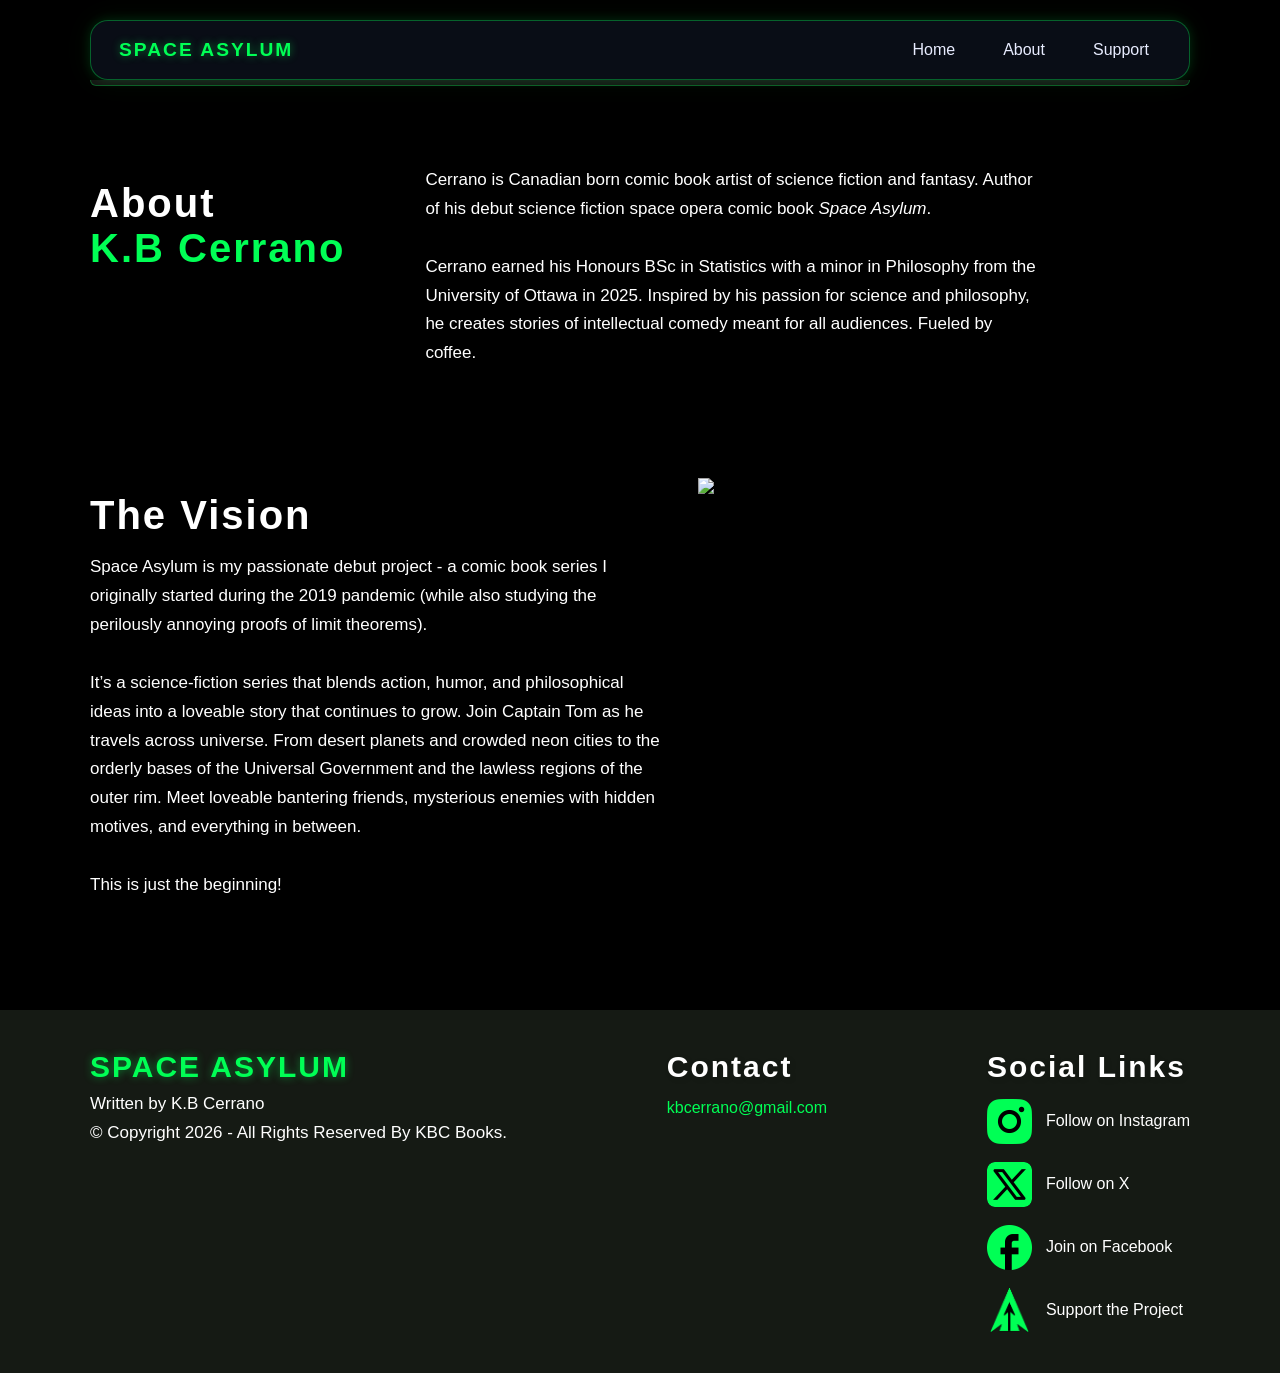
==== About.html @ b3d7a54c "fixed alignements in the the Suopport page, and added the black hole gif" ====
<!DOCTYPE html>
<html>


<head>
  <meta charset="UTF-8">
  <meta name="viewport" content="width=device-width, initial-scale=1.0">
  <title>Space Asylum | Cerrano</title>
  <link rel="stylesheet" href="stylesheet.css">
  <link rel="stylesheet" href="cards.css">
  <link rel="stylesheet" href="progress-bar.css">
  <link rel="stylesheet" href="button.css">
  <link rel="stylesheet" href="footer.css">
  <link rel="stylesheet" href="animations.css">
  <link rel="stylesheet" href="spin.css">

  <link href="https://fonts.googleapis.com/css2?family=Audiowide&display=swap" rel="stylesheet">

</head>


<header class="site-header">

</header>


<body style="background-color: black;">

  <nav class="navbar">
    <a href="index.html" style="text-decoration: none;">
      <div class="nav-logo">SPACE ASYLUM</div>
    </a>
    <ul class="nav-links">
      <li><a href="index.html">Home</a></li>
      <li><a href="About.html">About</a></li>
      <li><a href="Support.html">Support</a></li>
    </ul>
  </nav>

  <!-- Progress bar directly under navbar -->
  <div class="progress-track">
    <div class="progress-bar" id="progressBar"></div>
  </div>


  <!-- Left-aligned title cell -->
  <section class="cards-section" style="background-image: none; margin-bottom: 0px;">

    <div class="cards-container" style="  justify-content: left;">
      <h2 class="fade-up" class="fade-in" style="text-align: left; margin-right: 50px;">
        <span style="color: white;">About <br></span> <span class="text-green-highlight">K.B Cerrano</span>
      </h2>

      <p class="text-container" style="text-align: left; color: white">
        Cerrano is Canadian born comic book artist of science fiction and fantasy. Author of
        his debut science fiction space opera comic book <i>Space Asylum</i>.
        <br><br>Cerrano earned his Honours BSc in Statistics with a minor in Philosophy from the University of Ottawa in
        2025. Inspired by his passion for science and philosophy, he creates stories of intellectual comedy meant for
        all audiences. Fueled by coffee.
      </p>
    </div>
  </section>


  <section class="cards-section" style="background-image: none; margin-bottom: 0px;">

    <div class="cards-container" style="  justify-content: left;">
      
      <div class = "text-container">
      <h2 class="fade-up" class="fade-in" style="text-align: left; margin-right: 50px;">The Vision</h2>
        
        <p class="p-white" style="text-align: left;">
          Space Asylum is my passionate debut project - a comic book series I originally started during the 2019
          pandemic (while also studying the perilously annoying proofs of limit theorems).
          <br><br>
          It’s a science-fiction series that blends action, humor, and philosophical ideas into a loveable story that
          continues to grow. Join Captain Tom as he travels across universe. From desert planets and crowded neon cities
          to the orderly bases of the Universal Government and the lawless regions of the outer rim. Meet loveable
          bantering friends, mysterious enemies with hidden motives, and everything in between.
          <br><br>
          This is just the beginning!
        </p>
      </div>

      <div class="text-container" style="text-align: left;">
           <img class="image-container" src="images\framte-adjusted-blackhole-gif.gif">

      </div>
    </div>
  </section>



  <script>
    const disc = document.getElementById("scrollSpinImage");

    window.addEventListener("scroll", () => {
      const rotation = window.scrollY / 2; // adjust speed

      disc.style.transform = `rotate(${rotation}deg)`;
    });
  </script>

  <!--This is a javascript for the progress bar. It is important to have this at the bottom of the body tag so that HTML is loaded first and then the bar is applied at the end.-->

  <script>
    const progressBar = document.getElementById("progressBar");

    window.addEventListener("scroll", () => {
      const scrollTop = window.scrollY;
      const docHeight = document.documentElement.scrollHeight - window.innerHeight;
      const scrollPercent = (scrollTop / docHeight) * 100;

      progressBar.style.width = scrollPercent + "%";
    });
  </script>


</body>

<footer class="footer">

  <div class="footer-container">

    <!-- Left Column -->
    <div class="footer-left">
      <div class="nav-logo" style="text-align: left; font-size: 30px">SPACE ASYLUM</div>
      <p style="color:white; text-align: left;">
        Written by K.B Cerrano

        <br>
        © Copyright 2026 - All Rights Reserved By KBC Books.
      </p>
    </div>

    <!-- Middle Column -->
    <div class="footer-left">
      <h2 style="font-size: 30px; margin-top: 0px; text-align: left; ">Contact</h2>
      <div class="link-list">
        <a href="mailto:kbcerrano@gmail.com">kbcerrano@gmail.com</a>
      </div>
    </div>

    <!-- Right Column -->
    <div class="footer-right">
      <h2 style="font-size: 30px; margin-top: 0px; text-align: left; ">Social Links</h2>
      <div class="link-list">

        <div class="link-item">
          <a href="https://www.instagram.com/official_space_asylum/">
            <img src="images\icons\instagram-icon.png" alt="Instagram">
          </a>
          <span>Follow on Instagram</span>
        </div>

        <div class="link-item">
          <a href="https://x.com/Cerrano152963">
            <img src="images\icons\x-icon.png" alt="X">
          </a>
          <span>Follow on X</span>
        </div>

        <div class="link-item">
          <a href="https://www.facebook.com/profile.php?id=61585006997337">
            <img src="images\icons\facebook-icon.png" alt="Facebook">
          </a>
          <span>Join on Facebook</span>
        </div>

        <div class="link-item">
          <a href="support.html">
            <img src="images\icons\sa-logo-green.png" alt="Support">
          </a>
          <span>Support the Project</span>
        </div>

      </div>

      </p>
    </div>

  </div>

  </div>

  <!-- Return To Top Button -->
  <a href="#" class="back-to-top">
    <i class="fa-solid fa-arrow-up"></i>
  </a>

</footer>

</html>
---- stylesheet.css ----
@font-face {
  font-family: "spaceQuest";
  src: url("fonts\spaceQuest.otf") format("opentype");
  font-weight: normal;
  font-style: normal;
}

.text-green-highlight{
  color:#00ff55;
}

section{
    margin: 50px;
}

p{
    font-family: 'Trebuchet MS', 'Lucida Sans Unicode', 'Lucida Grande', 'Lucida Sans', Arial, sans-serif;
    font-size: 17px;
    color: #05070d;
    line-height: 1.7;
}

.p-white{
    font-family: 'Trebuchet MS', 'Lucida Sans Unicode', 'Lucida Grande', 'Lucida Sans', Arial, sans-serif;
    color: #ffffff;
}


/* Reset */
* {
  margin: 0;
  padding: 0;
  box-sizing: border-box;
}

/* Page background */
body {
    margin: 0;
  font-family: 'Trebuchet MS', 'Lucida Sans Unicode', 'Lucida Grande', 'Lucida Sans', Arial, sans-serif;

  color: white;
}

header{
  /*position: fixed;*/

}

/* Header area */
.site-header {
  padding: 10px 20px;
}



container{
    max-width: 1100;
    background-color: #05070d;
    height: 70vh;
}


/* Navbar container */
.navbar {

   position: sticky;
   top: 0;

  max-width: 1100px;          /* keeps it from stretching full width */
  margin: 0 auto;             /* centers it */
  padding: 18px 28px;
  background: rgba(10, 14, 24, 0.95);
  border: 1px solid rgba(0, 255, 85, 0.35);
  border-radius: 18px;

  display: flex;
  justify-content: space-between;
  align-items: center;

  box-shadow:
    0 0 12px rgba(0, 255, 85, 0.15),
    0 0 30px rgba(0, 255, 85, 0.06);
}

/* Logo */
.nav-logo {
  font-size: 1.2rem;
  font-weight: bold;
  letter-spacing: 2px;
  color: #00ff55;
  text-transform: uppercase;
  text-shadow: 0 0 8px rgba(0, 255, 85, 0.45);
}



/* Links container */
.nav-links {
  list-style: none;
  display: flex;
  gap: 24px;
}

/* Links */
.nav-links a {
  text-decoration: none;
  color: #e8ecff;
  font-size: 1rem;
  transition: 0.25s ease;
  padding: 8px 12px;
  border-radius: 10px;
}

/* Hover effect */
.nav-links a:hover {
  color: #00ff55;
  background: rgba(0, 255, 85, 0.08);
  box-shadow: 0 0 10px rgba(0, 255, 85, 0.2);
}




.container{
    max-width: 1100px;
}


/* Create two equal columns that sits next to each other */
.column {
  flex: 50%;
  padding: 0 4px;
  margin-left: 50px;
  margin-right: 50px;
}

.column h2{
    padding-top: 0px;
    
}

.column img {
  margin-top: 0px;
  width: 100%;
  height: 200px;
  vertical-align: middle;
  box-shadow: 6px 6px 10px rgba(202, 202, 202, 0.5);
}



html{
    height: 100%;   /*We add this to fix a common alignment issue*/
    border-style: none;
    border: 0px;
    margin: 0px;
    padding: 0px;
    background-color: rgb(255, 255, 255);
}
h1{
  font-family: "Audiowide", sans-serif;
    /*font-family: oswald, sans-serif;*/
    font-size: 55px;
    

    color: rgb(255, 255, 255);
    text-align: center;
    text-shadow:rgba(0, 0, 0, 0.105) 2px 2px 6px;
    letter-spacing: 2px;
    margin-top: 15px;
    margin-bottom: 15px;
}

h2{
    font-family: oswald, sans-serif;
    font-size: 40px;

    color: rgb(255, 255, 255);
    text-align: center;
    text-shadow:rgba(0, 0, 0, 0.105) 2px 2px 6px;
    letter-spacing: 2px;
    margin-top: 15px;
    margin-bottom: 15px;

}

h3{
    font-family: open-sans, sans-serif;
    font-size: 15px;
    font-weight: bold;
    font-style: italic;
    text-align: center;
    color:rgb(31, 31, 31);
    letter-spacing: 0.8px;
}

h4{
    font-style: open-sans, sans-serif;
    font-size: 15px;
    font-weight: lighter;
    text-align: center;
    font-style:italic;
    color: rgb(70, 70, 70);
    letter-spacing: 0.5px;
}



h5{
    font-size: 15px;
    color:rgb(255, 255, 255);
}


container{
  max-width: 1100px;          /* keeps it from stretching full width */
  margin: 0 auto;             /* centers it */
}





body{
    background-color: rgb(255, 255, 255);
    
    background-repeat: no-repeat;
    background-position: center;
    background-size: cover;


}



/*This is used to add a spaced bar between sections*/
.titleBarSpacer{
    height: 70px;
    width: auto;
    background-color: rgb(255, 255, 255);
}

.titleBarGrey{
    height: 100px;
    width: auto;
    background-color: rgb(238, 238, 238);
    text-align: center;
    padding-top: 20px;
    padding-bottom: 0px;

}

/*This contains the name of the section and has a different background*/
.titleBar{
    height: 150px;
    width: auto;
    text-align: center;
    padding-top: 5px;
    padding-bottom: 5px;
    background-position-y: -600px;
    background-position-x: -5800px;
    

}

.chapterSelectBox{
    text-align: center;
    vertical-align: top;
    height: 400px;
    width: 50%;
    border: 6px solid rgb(215, 215, 215) ;
    box-sizing: border-box;
    padding: 10px;
    float: left;

    
    
}

/*Container that will hold the picture for the chapter inside. This is to make it easier to move the picture to center.*/
.chapterSelectImage{
    width: 382px;
    height: 150px;
    margin-top: 10px;
    margin-bottom: 10px;
    border-radius: 10px;
    box-shadow: 0 0 5px rgb(76, 76, 76);

    margin-left: 30px;
    margin-right: 30px;
    margin-top: 20px;
    margin-bottom: 20px;
    padding: 5px;
}

.chapterSelectPicture{
    width: 100%;
    height: 100%;
    border-radius: 10px;
    box-shadow: 0 0 5px rgb(76, 76, 76);

}


.chapterSection{
    
    background-color: white;
    padding-top: 50px;
    padding-bottom: 50px;
    height: auto;


}

.gridContainer{
    display: grid;
    grid-template-columns: repeat(auto, auto, auto, auto);
    gap: 20px;
    justify-content: center;
    height: auto;
}








.hero{
  height: 80vh;
  max-width: 1100px;     /* stops stretching */
  margin: 0 auto;        /* centers section horizontally */

  display: flex;
  justify-content: center;  /* horizontal centering */
  align-items: center;      /* vertical centering */

  min-height: 400px;     /* gives the section height so vertical centering works */
  
  background-image: url("images/aesthetic-physics.png");
  background-size: cover;
  background-position: top;
  background-repeat: no-repeat;
  margin-bottom: 40px;
}

.blackhole{
  background-image: url("images\blackole-background.png");
  justify-content: center;  /* horizontal centering */
  align-items: center;      /* vertical centering */

}




/*The CSS below makes a two column section when using Section element*/
.two-column-section {

}

.section-container {
  max-width: 1100px;
  margin: 0 auto;

  display: flex;
  align-items: center;
  justify-content: space-between;
  gap: 40px;
}

.image-container{
  width: auto;
  height: auto;
  max-width: 50vh;
  object-fit: contain;
  justify-content: center;
  align-items: center;
}

.blackhole-container{
  background-image: url("imageszz/blackole-background.png");
  background-size: cover;
  background-position: center;
  background-repeat: no-repeat;
}



.text-container{
    max-width: 65ch;
}


.text-column {
  flex: 1;
}

.image-column {
  flex: 1;
}

.image-column img {
  width: 100%;
  border-radius: 12px;
}

.cta-button {
  margin-top: 20px;
  padding: 12px 24px;
  background: #00ff55;
  border: none;
  border-radius: 8px;
  cursor: pointer;
}






.progress-container {
  width: 100%;
  height: 8px;
  background: #a96969;
}

.progress-bar {
  height: 8px;
  background: #04AA6D;
  width: 0%;
}

.content {
  padding: 100px 0;
  margin: 50px auto 0 auto;
  width: 80%;
}
---- cards.css ----
/* SECTION */

.cards-section {
  padding: 30px 20px;
  background-image: url("images/starscape.png");
  background-size: cover;
}

/* CARD ROW - THIS IS WHAT ALLOWS HORIZ TO VERT WRAPPING*/

.cards-container {
  max-width: 1100px;
  margin: auto;

  display: flex;
  flex-wrap: wrap;
  /* allows wrapping */
  gap: 30px;
  justify-content: center;
}

/* CARD */

.card {
  background: #09160e;
  border-radius: 14px;
  overflow: hidden;
  width: 300px;




  transition: 0.25s;
}

/* Hover glow */

.card:hover {
  transform: translateY(-6px);

  box-shadow:
    0 0 12px rgba(0, 255, 85, 0.2),
    0 0 25px rgba(0, 255, 85, 0.08);
}

/* IMAGE */

.card-image {
  width: 100%;
  height: 170px;
  object-fit: cover;
}

/* CONTENT */

.card-content {
  padding: 18px;
}

/* TEXT */

.card-title {
  font-size: 1.2rem;
  margin-bottom: 6px;
  color: #00ff55;
  text-align: left;
}


/* BUTTON */

.read-button {
  background: transparent;
  color: #00ff55;
  border: 1px solid #00ff55;

  padding: 8px 14px;
  border-radius: 8px;
  cursor: pointer;

  transition: 0.2s;
}

.read-button:hover {
  background: #009f38;
  color: #020409;

  box-shadow: 0 0 10px rgba(0, 255, 85, 0.5);
}




.badge-container {
  width: 300px;
  height: 200px;
}

.badge-container img {
  width: 100%;
  height: 100%;
  object-fit: contain;
}




blockquote {
  padding: 15px;
  padding-left: 30px;
  padding-right: 30px;
  background-color: rgba(22, 20, 23, 0.475);
  border-left: #00FF55;
  border-left-color: #00FF55;
  border-left-width: 3px;

}

.quoteName {
  text-align: right;
  font-weight: bold;
  color: #00FF55;
  margin-top: 8px;
}
---- progress-bar.css ----
/* Progress bar track */
.progress-track {
  position: sticky;   /* or fixed */
  top: 70px;          /* match your navbar height */

  max-width: 1100px;
  margin: 0 auto;
  height: 6px;
  background: rgba(255, 255, 255, 0.08);
  border-radius: 0 0 12px 12px;
  overflow: hidden;
  border-left: 1px solid rgba(0, 255, 85, 0.3);
  border-right: 1px solid rgba(0, 255, 85, 0.3);
  border-bottom: 1px solid rgba(0, 255, 85, 0.3);
  position: sticky;
  z-index: 1000;
}

/* Actual progress */
.progress-bar {
  width: 0%;
  height: 100%;
  background: linear-gradient(90deg, #00ff55, #7dffb2);
  box-shadow: 0 0 10px rgba(0, 255, 85, 0.45);
  transition: width 0.08s linear;
  position: sticky;
  top: 0;
  z-index: 1000;
}

/* Page content */
.page-content {
  max-width: 1100px;
  margin: 40px auto;
  padding: 0 20px 80px;
}

.content-block {
  min-height: 80vh;
  padding: 40px 0;
  border-bottom: 1px solid rgba(255, 255, 255, 0.08);
}

.content-block h1,
.content-block h2 {
  margin-bottom: 16px;
  color: #00ff55;
}

.content-block p {
  max-width: 700px;
  line-height: 1.6;
  color: #d9def0;
}
---- button.css ----
button{
    margin: 8px;
    
}


.sa-button {
  background: #00FF55;
  color: black;
  border: 2px solid #00FF55;  padding: 12px 28px;
  font-size: 16px;
  font-weight: bold;
  border-radius: 30px;
  padding: 12px 18px;
  cursor: pointer;

  transition: all 0.3s ease;

  /* neon glow */
  /*box-shadow: 0 0 5px #00FF55,
              0 0 10px #00FF55,
              0 0 10px #00FF55;*/
}

/* Hover effect */
.sa-button:hover {


  /*box-shadow: 0 0 5px #00FF55,
              0 0 5px #00FF55,
              0 0 5px #00FF55;
    */

  transform: translateY(-2px);
}


/* Space Asylum Button VARIANT (Hollow) */
.sa-button-hollow {
  border: 3px solid #00ff55;
  background: transparent;
  font-size: 16px;
  font-weight: bold;
  color: #00ff55;
  padding: 12px 18px;
  border-radius: 30px;
  border-color: #00FF55;
  

  transition: all 0.3s ease;
}
---- footer.css ----
html{
    scroll-behavior: smooth;
}

.footer {
  margin-top: 80px;
  padding: 40px 20px;
  background: #151a14;
  color: white;
  position: relative;
}

/* Container width */
.footer-container {
  max-width: 1100px;
  margin: 0 auto;

  display: flex;
  justify-content: space-between;
  align-items: flex-start;
}

/* Left column */
.footer-left h3 {
  margin-bottom: 10px;
}

.footer-left p {
  margin: 6px 0;
}

.footer-left a {
  color: #00ff55;
  text-decoration: none;
}

/* Social icons */
.social-icons {
  display: flex;
  gap: 18px;
  font-size: 22px;
}

.social-icons a {
  color: white;
  transition: 0.2s;
}

.social-icons a:hover {
  color: #00ff55;
}



/* Back to top button */
.back-to-top {
  position: absolute;
  right: 30px;
  bottom: 30px;

  width: 45px;
  height: 45px;

  background-image: url("images/back-to-top.png");
  background-size: cover;
  background-position: center;
  object-fit: contain;
  background-repeat: no-repeat;

  display: block;

  transition: 0.2s;
}

.back-to-top:hover {
  transform: translateY(-4px);
}





/*SOCIAL MEDIA menu */
.link-list {
  display: flex;
  flex-direction: column;
  gap: 18px;
}

.link-item {
  display: flex;
  align-items: center;
  gap: 14px;
}

.link-item a {
  width: 45px;
  height: 45px;

  display: flex;
  justify-content: center;
  align-items: center;

  border-radius: 8px;
  overflow: hidden;

  transition: 0.2s;
}

/* image scaling */
.link-item img {
  max-width: 45px;
  max-height: 45px;
  object-fit: contain;
}

/* hover effect */
.link-item a:hover {
  transform: translateY(-3px);
}

.link-item span {
  font-size: 16px;
}
---- animations.css ----
@keyframes fadeUp {
  from {
    opacity: 0;
    transform: translateY(20px);
  }

  to {
    opacity: 1;
    transform: translateY(0);
  }
}

.fade-up {
  animation: fadeUp 1.2s ease forwards;
}
---- spin.css ----
.spin-on-scroll {
  width: 600px;   /* increase this number */
  display: block;
  margin: 300px auto;
  transform-origin: center;
}


.spin-slow {
  animation: spin 30s linear infinite;
  top:50%;
  left:50%;
  translate: 2px 4px;

}

@keyframes spin {
  from {
    transform: rotate(0deg);
  }
  to {
    transform: rotate(360deg);
  }
}
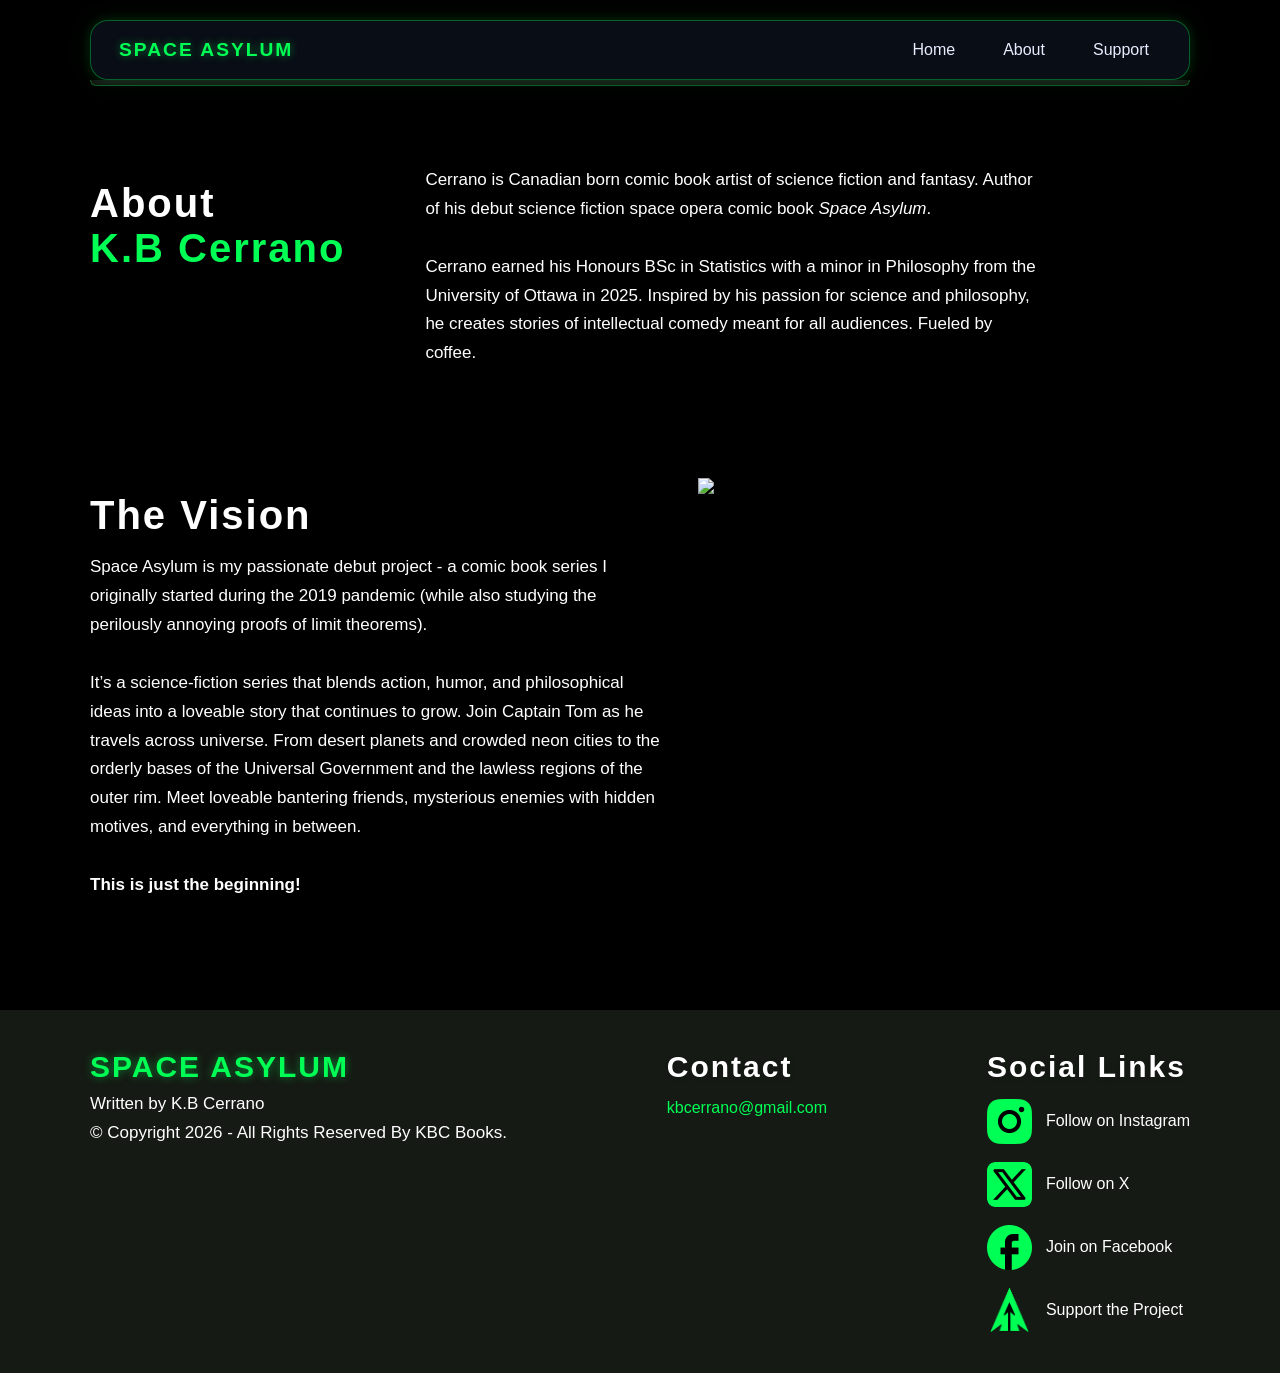
==== commit 54a71b18: "added formatting to footer" ====
--- a/About.html
+++ b/About.html
@@ -78,7 +78,7 @@
           to the orderly bases of the Universal Government and the lawless regions of the outer rim. Meet loveable
           bantering friends, mysterious enemies with hidden motives, and everything in between.
           <br><br>
-          This is just the beginning!
+          <strong>This is just the beginning!</strong>
         </p>
       </div>
 
--- a/stylesheet.css
+++ b/stylesheet.css
@@ -169,6 +169,7 @@
     letter-spacing: 2px;
     margin-top: 15px;
     margin-bottom: 15px;
+    padding: 15px;
 }
 
 h2{
@@ -186,7 +187,7 @@
 
 h3{
     font-family: open-sans, sans-serif;
-    font-size: 15px;
+    font-size: 30px;
     font-weight: bold;
     font-style: italic;
     text-align: center;
@@ -373,7 +374,7 @@
 .image-container{
   width: auto;
   height: auto;
-  max-width: 50vh;
+  max-width: 50ch;
   object-fit: contain;
   justify-content: center;
   align-items: center;
@@ -438,6 +439,8 @@
   width: 80%;
 }
 
-
-
-
+.warp-down{
+  display: flex;
+  flex-wrap: wrap;   /* This makes items drop down */
+  gap: 20px;  
+}
--- a/footer.css
+++ b/footer.css
@@ -32,6 +32,7 @@
 .footer-left a {
   color: #00ff55;
   text-decoration: none;
+  max-width: 410px;
 }
 
 /* Social icons */
@@ -121,4 +122,11 @@
 
 .link-item span {
   font-size: 16px;
+}
+
+
+social-section-image{
+  max-width: 45px;
+  max-height: 45px;
+  object-fit: contain;
 }
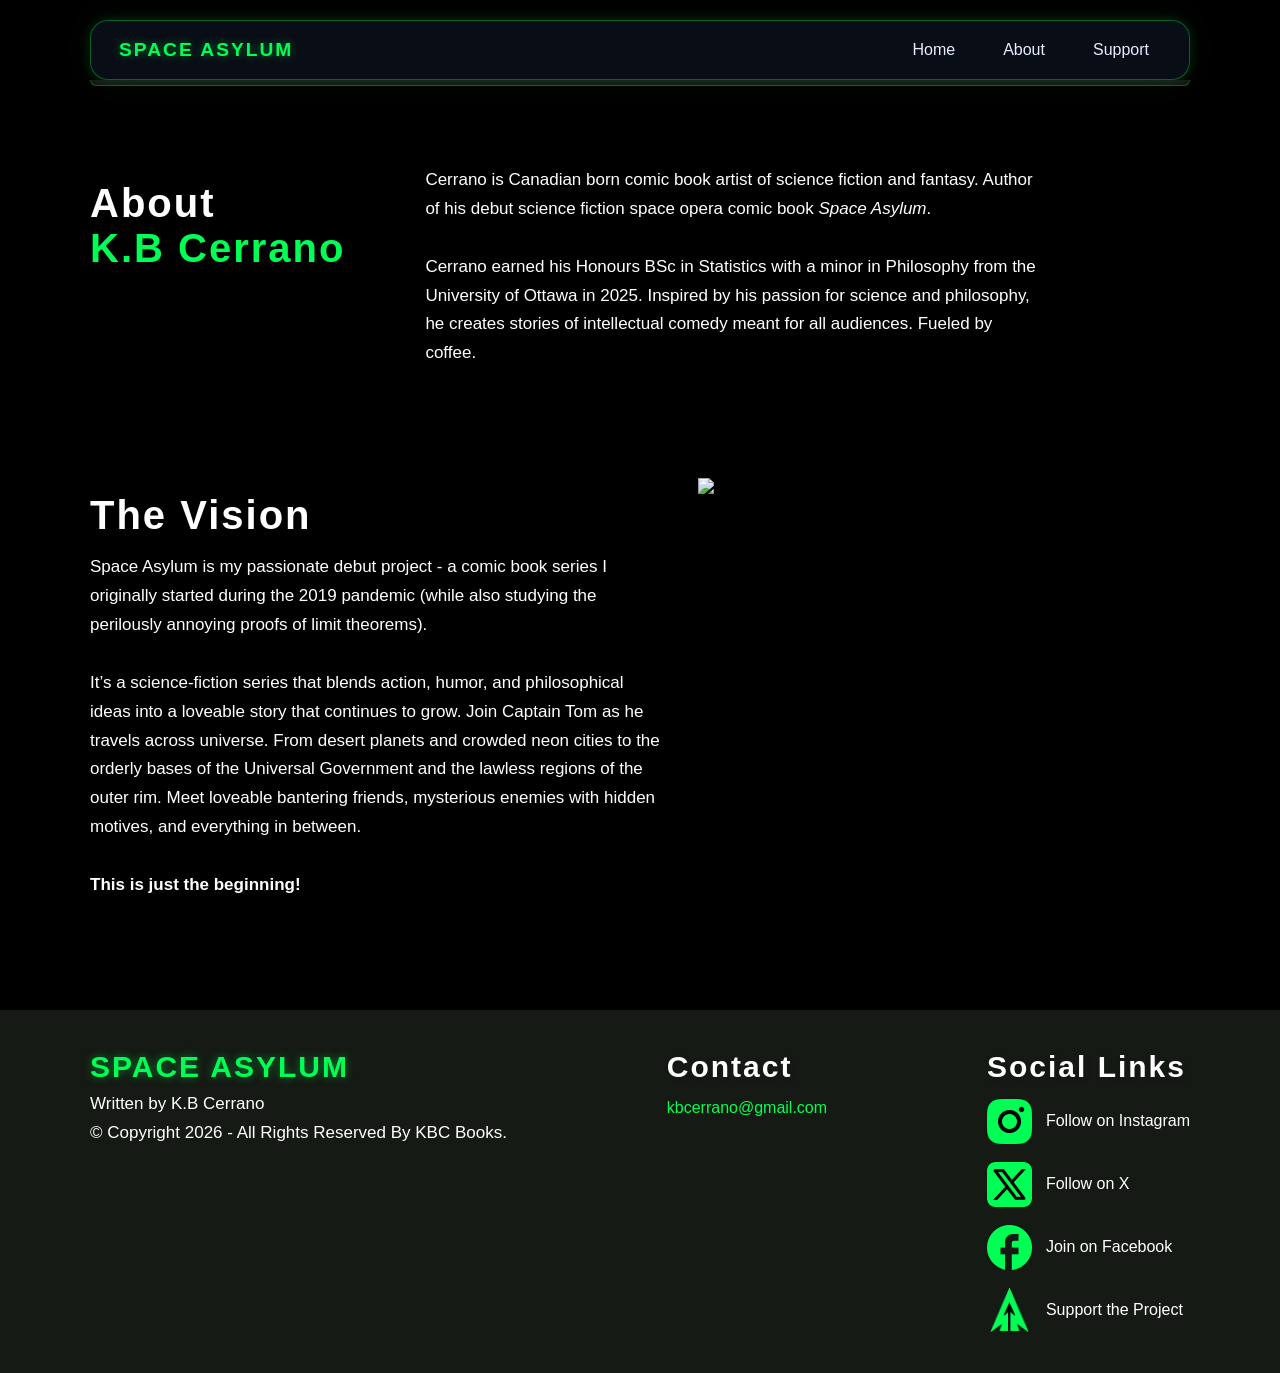
==== commit 46f07b75: "fixed alignement of footer and alignment of items in the social media links seection on home page" ====
--- a/About.html
+++ b/About.html
@@ -65,10 +65,10 @@
   <section class="cards-section" style="background-image: none; margin-bottom: 0px;">
 
     <div class="cards-container" style="  justify-content: left;">
-      
-      <div class = "text-container">
-      <h2 class="fade-up" class="fade-in" style="text-align: left; margin-right: 50px;">The Vision</h2>
-        
+
+      <div class="text-container">
+        <h2 class="fade-up" class="fade-in" style="text-align: left; margin-right: 50px;">The Vision</h2>
+
         <p class="p-white" style="text-align: left;">
           Space Asylum is my passionate debut project - a comic book series I originally started during the 2019
           pandemic (while also studying the perilously annoying proofs of limit theorems).
@@ -83,7 +83,7 @@
       </div>
 
       <div class="text-container" style="text-align: left;">
-           <img class="image-container" src="images\framte-adjusted-blackhole-gif.gif">
+        <img class="image-container" src="images\framte-adjusted-blackhole-gif.gif">
 
       </div>
     </div>
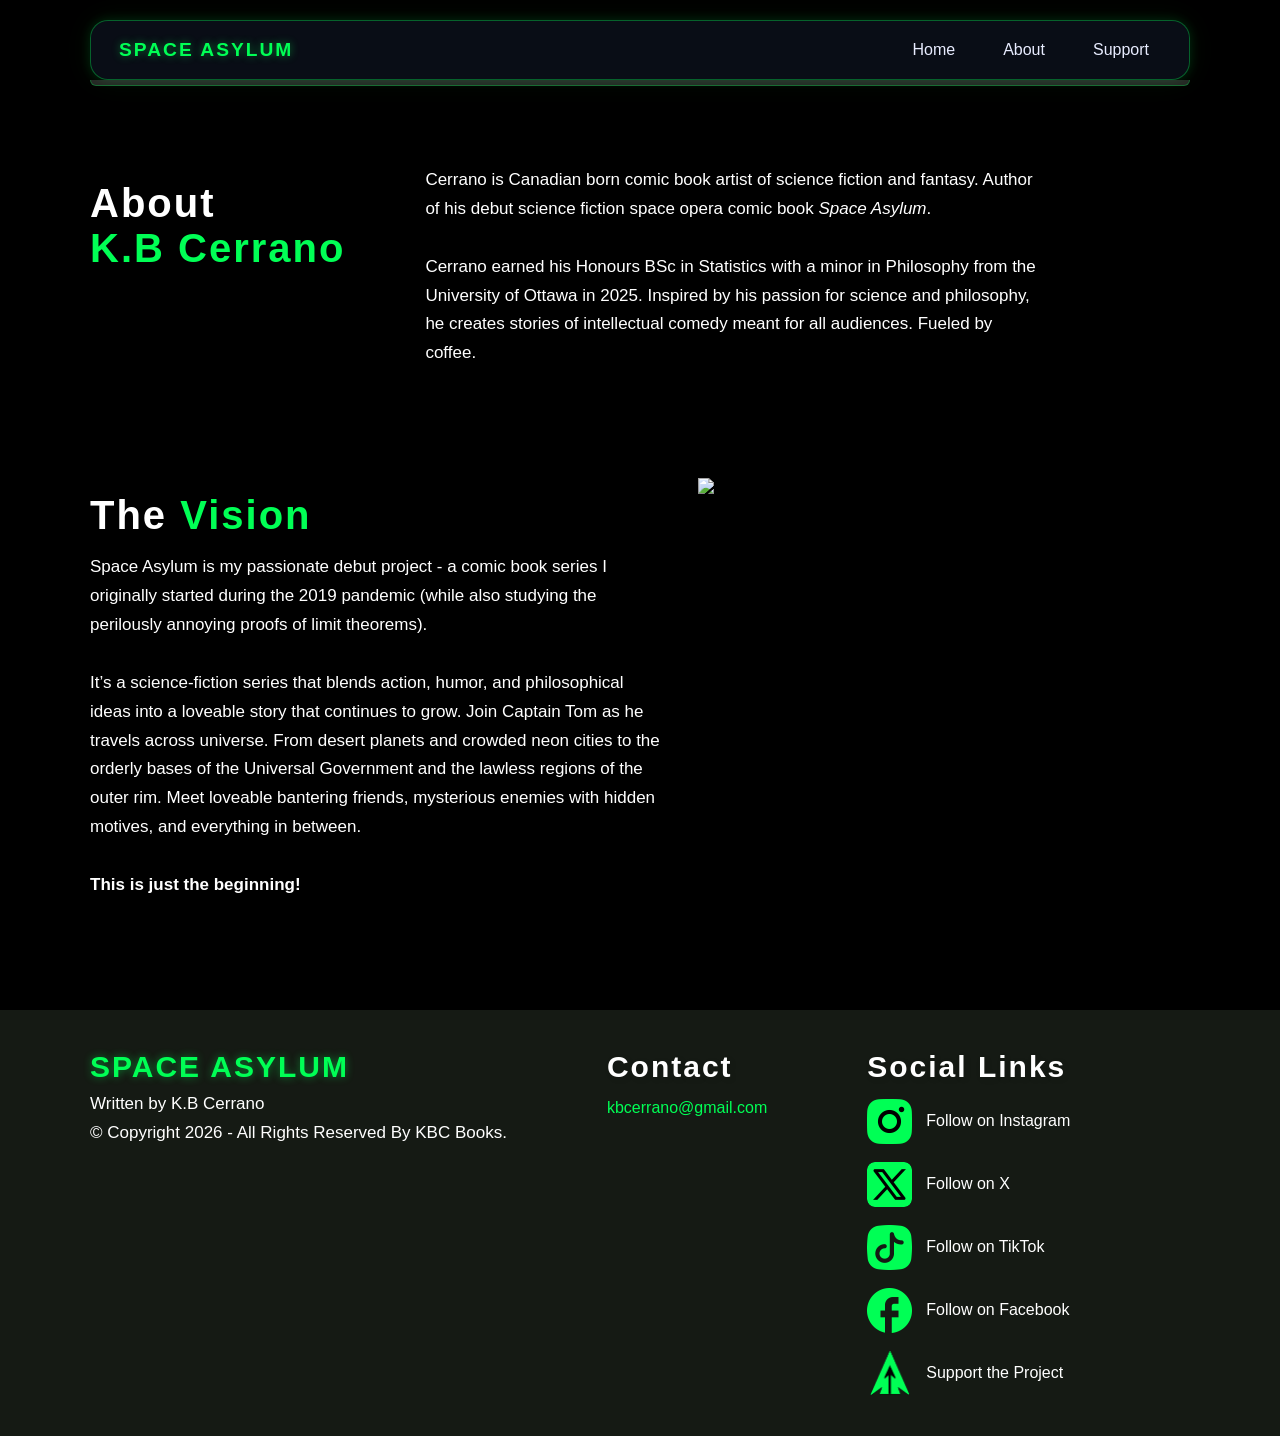
==== commit 2c96d034: "fixed alignment of top section on" ====
--- a/About.html
+++ b/About.html
@@ -67,7 +67,8 @@
     <div class="cards-container" style="  justify-content: left;">
 
       <div class="text-container">
-        <h2 class="fade-up" class="fade-in" style="text-align: left; margin-right: 50px;">The Vision</h2>
+        <h2 class="fade-up" class="fade-in" style="text-align: left; margin-right: 50px;">The <span
+                        style="color: #00FF55">Vision</span></h2>
 
         <p class="p-white" style="text-align: left;">
           Space Asylum is my passionate debut project - a comic book series I originally started during the 2019
@@ -118,75 +119,82 @@
 
 </body>
 
-<footer class="footer">
-
-  <div class="footer-container">
-
-    <!-- Left Column -->
-    <div class="footer-left">
-      <div class="nav-logo" style="text-align: left; font-size: 30px">SPACE ASYLUM</div>
-      <p style="color:white; text-align: left;">
-        Written by K.B Cerrano
-
-        <br>
-        © Copyright 2026 - All Rights Reserved By KBC Books.
-      </p>
-    </div>
-
-    <!-- Middle Column -->
-    <div class="footer-left">
-      <h2 style="font-size: 30px; margin-top: 0px; text-align: left; ">Contact</h2>
-      <div class="link-list">
-        <a href="mailto:kbcerrano@gmail.com">kbcerrano@gmail.com</a>
-      </div>
-    </div>
-
-    <!-- Right Column -->
-    <div class="footer-right">
-      <h2 style="font-size: 30px; margin-top: 0px; text-align: left; ">Social Links</h2>
-      <div class="link-list">
-
-        <div class="link-item">
-          <a href="https://www.instagram.com/official_space_asylum/">
-            <img src="images\icons\instagram-icon.png" alt="Instagram">
-          </a>
-          <span>Follow on Instagram</span>
+<footer class="footer" class="wrap-down">
+
+    <div class="cards-container" style="gap: 100px; justify-content: left;">
+
+        <!-- Left Column -->
+        <div class="footer-left" style="justify-content: left;">
+            <div class="nav-logo" style="text-align: left; font-size: 30px">SPACE ASYLUM</div>
+            <p style="color:white; text-align: left;" style="align-items: left;">
+                Written by K.B Cerrano
+
+                <br>
+                © Copyright 2026 - All Rights Reserved By KBC Books.
+            </p>
         </div>
 
-        <div class="link-item">
-          <a href="https://x.com/Cerrano152963">
-            <img src="images\icons\x-icon.png" alt="X">
-          </a>
-          <span>Follow on X</span>
+        <!-- Middle Column -->
+        <div class="footer-left">
+            <h2 style="font-size: 30px; margin-top: 0px; text-align: left;  ">Contact</h2>
+            <div class="link-list">
+                <a href="mailto:kbcerrano@gmail.com">kbcerrano@gmail.com</a>
+            </div>
         </div>
 
-        <div class="link-item">
-          <a href="https://www.facebook.com/profile.php?id=61585006997337">
-            <img src="images\icons\facebook-icon.png" alt="Facebook">
-          </a>
-          <span>Join on Facebook</span>
+        <!-- Right Column -->
+        <div class="footer-right">
+            <h2 style="font-size: 30px; margin-top: 0px; text-align: left; ">Social Links</h2>
+            <div class="link-list">
+
+                <div class="link-item">
+                    <a href="https://www.instagram.com/official_space_asylum/">
+                        <img src="images\icons\instagram-icon.png" alt="Instagram">
+                    </a>
+                    <span>Follow on Instagram</span>
+                </div>
+
+                <div class="link-item">
+                    <a href="https://x.com/Cerrano152963">
+                        <img src="images\icons\x-icon.png" alt="X">
+                    </a>
+                    <span>Follow on X</span>
+                </div>
+
+                <div class="link-item">
+                    <a href="https://www.tiktok.com/@k.b.cerrano">
+                        <img src="images\icons\tiktok-icon.png" alt="X">
+                    </a>
+                    <span>Follow on TikTok</span>
+                </div>
+
+                <div class="link-item">
+                    <a href="https://www.facebook.com/profile.php?id=61585006997337">
+                        <img src="images\icons\facebook-icon.png" alt="Facebook">
+                    </a>
+                    <span>Follow on Facebook</span>
+                </div>
+
+                <div class="link-item">
+                    <a href="support.html">
+                        <img src="images\icons\sa-logo-green.png" alt="Support">
+                    </a>
+                    <span>Support the Project</span>
+                </div>
+
+            </div>
+
+            </p>
         </div>
 
-        <div class="link-item">
-          <a href="support.html">
-            <img src="images\icons\sa-logo-green.png" alt="Support">
-          </a>
-          <span>Support the Project</span>
-        </div>
-
-      </div>
-
-      </p>
-    </div>
-
-  </div>
-
-  </div>
-
-  <!-- Return To Top Button -->
-  <a href="#" class="back-to-top">
-    <i class="fa-solid fa-arrow-up"></i>
-  </a>
+    </div>
+
+    </div>
+
+    <!-- Return To Top Button -->
+    <a href="#" class="back-to-top">
+        <i class="fa-solid fa-arrow-up"></i>
+    </a>
 
 </footer>
 
--- a/stylesheet.css
+++ b/stylesheet.css
@@ -155,7 +155,7 @@
     border: 0px;
     margin: 0px;
     padding: 0px;
-    background-color: rgb(255, 255, 255);
+    background-color: rgb(0, 0, 0);
 }
 h1{
   font-family: "Audiowide", sans-serif;
@@ -223,7 +223,7 @@
 
 
 body{
-    background-color: rgb(255, 255, 255);
+    background-color: rgb(0, 0, 0);
     
     background-repeat: no-repeat;
     background-position: center;
--- a/cards.css
+++ b/cards.css
@@ -109,7 +109,7 @@
   padding: 15px;
   padding-left: 30px;
   padding-right: 30px;
-  background-color: rgba(22, 20, 23, 0.475);
+  background-color: rgba(4, 30, 10, 0.475);
   border-left: #00FF55;
   border-left-color: #00FF55;
   border-left-width: 3px;
--- a/progress-bar.css
+++ b/progress-bar.css
@@ -6,7 +6,7 @@
   max-width: 1100px;
   margin: 0 auto;
   height: 6px;
-  background: rgba(255, 255, 255, 0.08);
+  background: rgba(255, 255, 255, 0.146);
   border-radius: 0 0 12px 12px;
   overflow: hidden;
   border-left: 1px solid rgba(0, 255, 85, 0.3);
--- a/footer.css
+++ b/footer.css
@@ -129,4 +129,5 @@
   max-width: 45px;
   max-height: 45px;
   object-fit: contain;
-}+}
+
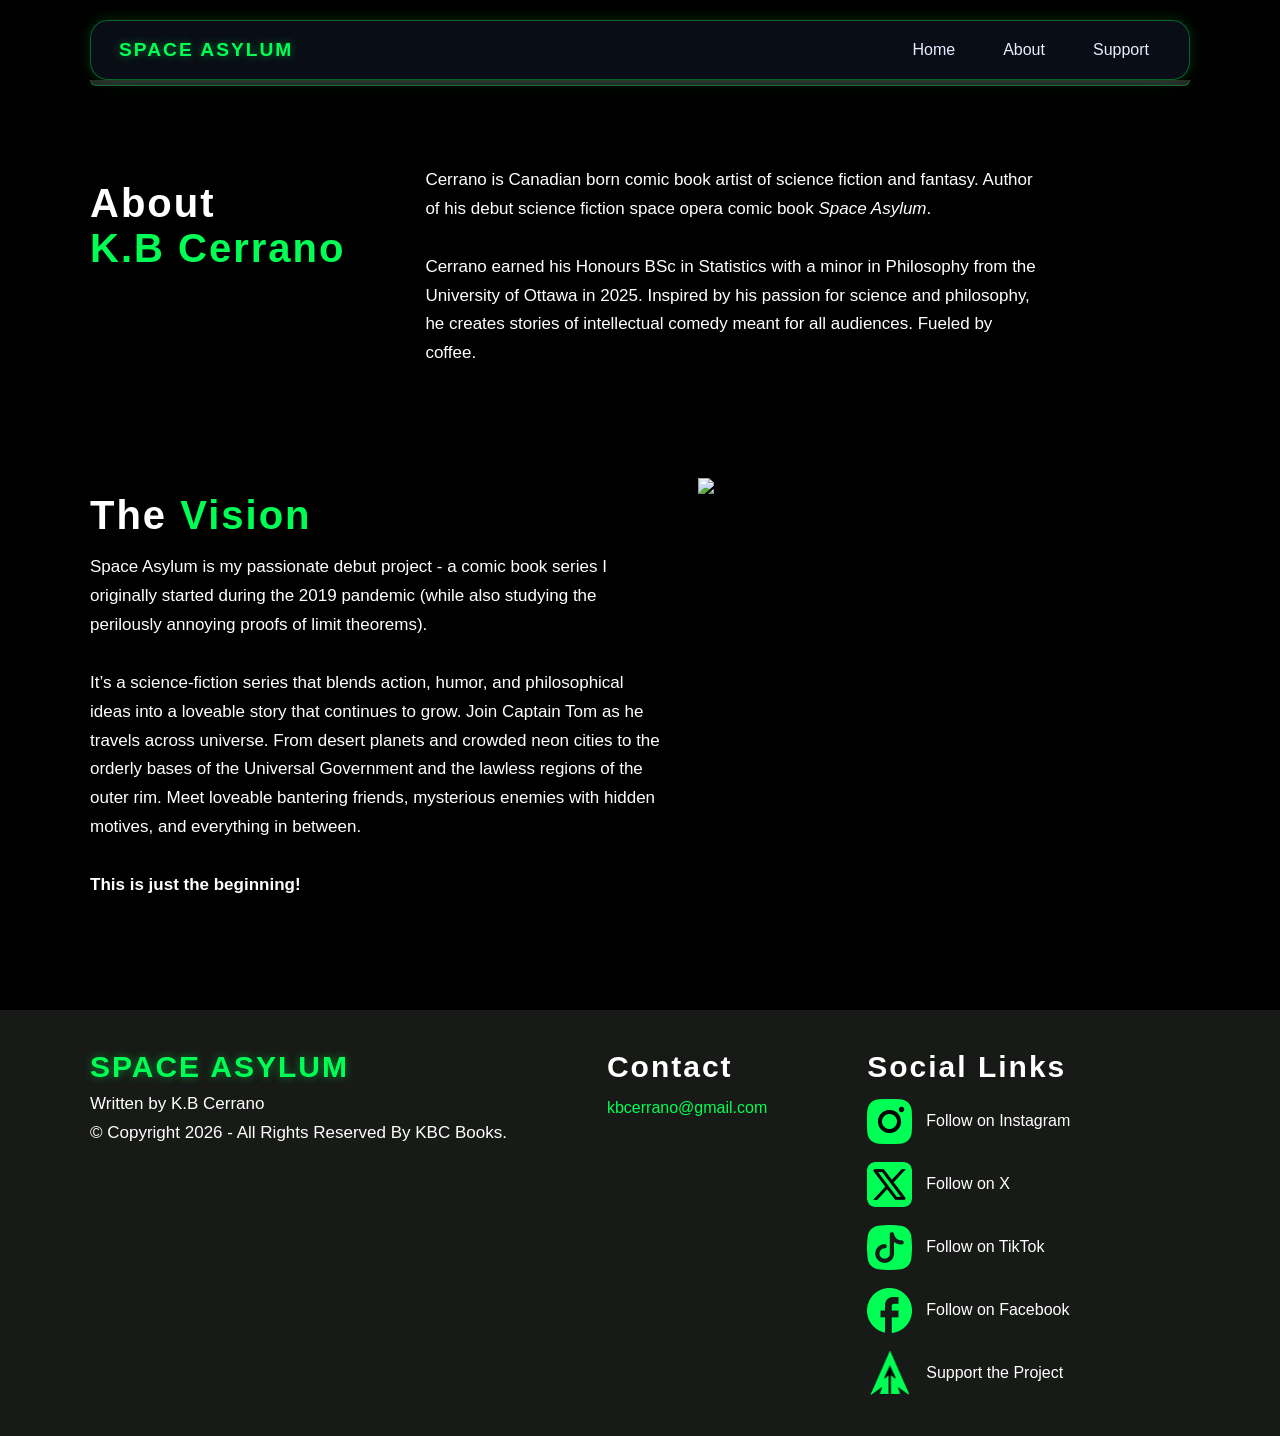
==== commit eb20ff9e: "small pre-launch fixes" ====
--- a/About.html
+++ b/About.html
@@ -68,7 +68,7 @@
 
       <div class="text-container">
         <h2 class="fade-up" class="fade-in" style="text-align: left; margin-right: 50px;">The <span
-                        style="color: #00FF55">Vision</span></h2>
+            style="color: #00FF55">Vision</span></h2>
 
         <p class="p-white" style="text-align: left;">
           Space Asylum is my passionate debut project - a comic book series I originally started during the 2019
@@ -117,75 +117,75 @@
   </script>
 
 
-</body>
-
-<footer class="footer" class="wrap-down">
+
+
+  <footer class="footer" class="wrap-down">
 
     <div class="cards-container" style="gap: 100px; justify-content: left;">
 
-        <!-- Left Column -->
-        <div class="footer-left" style="justify-content: left;">
-            <div class="nav-logo" style="text-align: left; font-size: 30px">SPACE ASYLUM</div>
-            <p style="color:white; text-align: left;" style="align-items: left;">
-                Written by K.B Cerrano
-
-                <br>
-                © Copyright 2026 - All Rights Reserved By KBC Books.
-            </p>
+      <!-- Left Column -->
+      <div class="footer-left" style="justify-content: left;">
+        <div class="nav-logo" style="text-align: left; font-size: 30px">SPACE ASYLUM</div>
+        <p style="color:white; text-align: left;" style="align-items: left;">
+          Written by K.B Cerrano
+
+          <br>
+          © Copyright 2026 - All Rights Reserved By KBC Books.
+        </p>
+      </div>
+
+      <!-- Middle Column -->
+      <div class="footer-left">
+        <h2 style="font-size: 30px; margin-top: 0px; text-align: left;  ">Contact</h2>
+        <div class="link-list">
+          <a href="mailto:kbcerrano@gmail.com">kbcerrano@gmail.com</a>
         </div>
-
-        <!-- Middle Column -->
-        <div class="footer-left">
-            <h2 style="font-size: 30px; margin-top: 0px; text-align: left;  ">Contact</h2>
-            <div class="link-list">
-                <a href="mailto:kbcerrano@gmail.com">kbcerrano@gmail.com</a>
-            </div>
+      </div>
+
+      <!-- Right Column -->
+      <div class="footer-right">
+        <h2 style="font-size: 30px; margin-top: 0px; text-align: left; ">Social Links</h2>
+        <div class="link-list">
+
+          <div class="link-item">
+            <a href="https://www.instagram.com/official_space_asylum/" target="_blank">
+              <img src="images\icons\instagram-icon.png" alt="Instagram">
+            </a>
+            <span>Follow on Instagram</span>
+          </div>
+
+          <div class="link-item">
+            <a href="https://x.com/Cerrano152963" target="_blank">
+              <img src="images\icons\x-icon.png" alt="X">
+            </a>
+            <span>Follow on X</span>
+          </div>
+
+          <div class="link-item">
+            <a href="https://www.tiktok.com/@k.b.cerrano" target="_blank">
+              <img src="images\icons\tiktok-icon.png" alt="X">
+            </a>
+            <span>Follow on TikTok</span>
+          </div>
+
+          <div class="link-item">
+            <a href="https://www.facebook.com/profile.php?id=61585006997337" target="_blank">
+              <img src="images\icons\facebook-icon.png" alt="Facebook">
+            </a>
+            <span>Follow on Facebook</span>
+          </div>
+
+          <div class="link-item">
+            <a href="support.html">
+              <img src="images\icons\sa-logo-green.png" alt="Support">
+            </a>
+            <span>Support the Project</span>
+          </div>
+
         </div>
 
-        <!-- Right Column -->
-        <div class="footer-right">
-            <h2 style="font-size: 30px; margin-top: 0px; text-align: left; ">Social Links</h2>
-            <div class="link-list">
-
-                <div class="link-item">
-                    <a href="https://www.instagram.com/official_space_asylum/">
-                        <img src="images\icons\instagram-icon.png" alt="Instagram">
-                    </a>
-                    <span>Follow on Instagram</span>
-                </div>
-
-                <div class="link-item">
-                    <a href="https://x.com/Cerrano152963">
-                        <img src="images\icons\x-icon.png" alt="X">
-                    </a>
-                    <span>Follow on X</span>
-                </div>
-
-                <div class="link-item">
-                    <a href="https://www.tiktok.com/@k.b.cerrano">
-                        <img src="images\icons\tiktok-icon.png" alt="X">
-                    </a>
-                    <span>Follow on TikTok</span>
-                </div>
-
-                <div class="link-item">
-                    <a href="https://www.facebook.com/profile.php?id=61585006997337">
-                        <img src="images\icons\facebook-icon.png" alt="Facebook">
-                    </a>
-                    <span>Follow on Facebook</span>
-                </div>
-
-                <div class="link-item">
-                    <a href="support.html">
-                        <img src="images\icons\sa-logo-green.png" alt="Support">
-                    </a>
-                    <span>Support the Project</span>
-                </div>
-
-            </div>
-
-            </p>
-        </div>
+        </p>
+      </div>
 
     </div>
 
@@ -193,9 +193,10 @@
 
     <!-- Return To Top Button -->
     <a href="#" class="back-to-top">
-        <i class="fa-solid fa-arrow-up"></i>
+      <i class="fa-solid fa-arrow-up"></i>
     </a>
 
-</footer>
+  </footer>
+</body>
 
 </html>
--- a/stylesheet.css
+++ b/stylesheet.css
@@ -65,6 +65,7 @@
 
    position: sticky;
    top: 0;
+  z-index: 1000;
 
   max-width: 1100px;          /* keeps it from stretching full width */
   margin: 0 auto;             /* centers it */
@@ -337,6 +338,7 @@
   justify-content: center;  /* horizontal centering */
   align-items: center;      /* vertical centering */
 
+   text-align:center;
   min-height: 400px;     /* gives the section height so vertical centering works */
   
   background-image: url("images/aesthetic-physics.png");
--- a/cards.css
+++ b/cards.css
@@ -64,6 +64,7 @@
   margin-bottom: 6px;
   color: #00ff55;
   text-align: left;
+  justify-content: left;
 }
 
 
--- a/button.css
+++ b/button.css
@@ -30,7 +30,15 @@
               0 0 5px #00FF55,
               0 0 5px #00FF55;
     */
-
+  background: #03c720;
+   color:black;
+  border: 2px solid #03c720;  padding: 12px 28px;
+  font-size: 16px;
+  font-weight: bold;
+  border-radius: 30px;
+  padding: 12px 18px;
+  cursor: pointer;
+  
   transform: translateY(-2px);
 }
 
@@ -49,3 +57,26 @@
 
   transition: all 0.3s ease;
 }
+
+
+.sa-button-hollow:hover {
+ border: 3px solid #03c720;
+  background: transparent;
+  font-size: 16px;
+  font-weight: bold;
+  color: #03c720;
+  padding: 12px 18px;
+  border-radius: 30px;
+  border-color: #03c720;
+
+  /*box-shadow: 0 0 5px #00FF55,
+              0 0 5px #00FF55,
+              0 0 5px #00FF55;
+    */
+
+
+
+
+  transform: translateY(-2px);
+ transition: all 0.3s ease;
+}
--- a/footer.css
+++ b/footer.css
@@ -5,7 +5,7 @@
 .footer {
   margin-top: 80px;
   padding: 40px 20px;
-  background: #151a14;
+  background: #171a16;
   color: white;
   position: relative;
 }
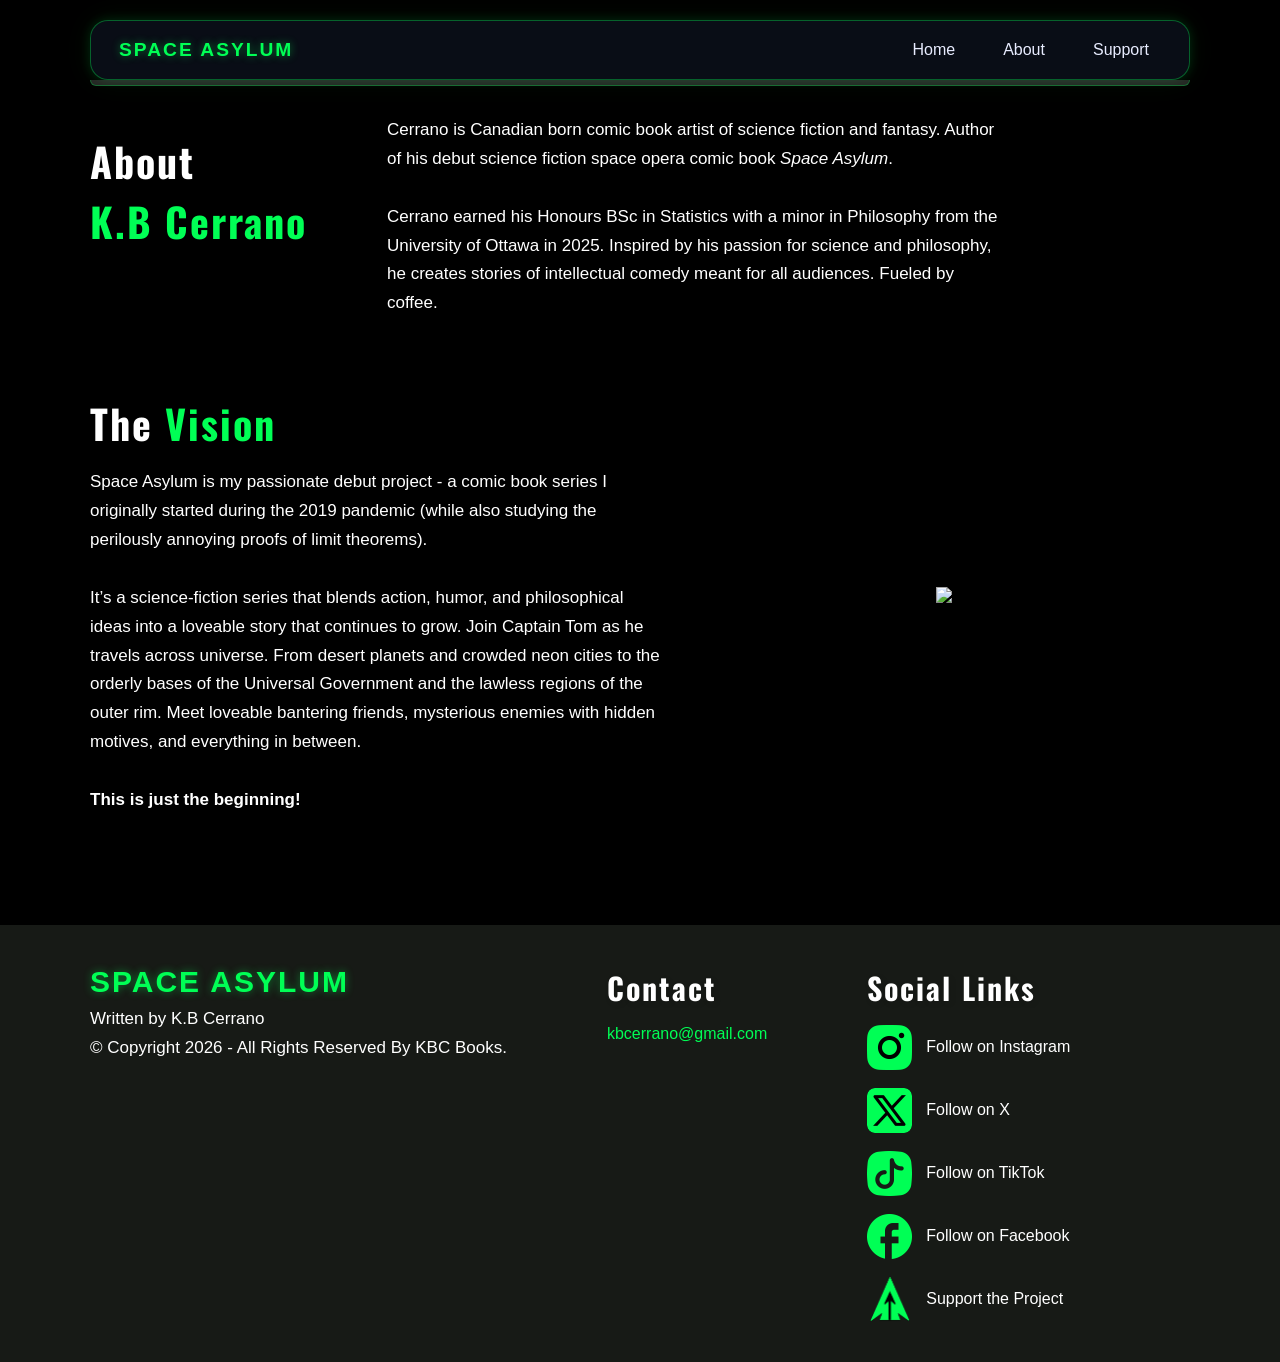
==== commit ed1afc81: "This is the first edit after deployment. Added google analytics scripts to head tags. Also fixed sec" ====
--- a/About.html
+++ b/About.html
@@ -15,6 +15,18 @@
   <link rel="stylesheet" href="spin.css">
 
   <link href="https://fonts.googleapis.com/css2?family=Audiowide&display=swap" rel="stylesheet">
+  <link href="https://fonts.googleapis.com/css2?family=Oswald:wght@300;400;500;600;700&display=swap" rel="stylesheet">
+
+
+  <!--Google analytics tracking script-->
+  <script async src="https://www.googletagmanager.com/gtag/js?id=G-WNCC8HZQD7"></script>
+  <script>
+    window.dataLayer = window.dataLayer || [];
+    function gtag() { dataLayer.push(arguments); }
+    gtag('js', new Date());
+
+    gtag('config', 'G-WNCC8HZQD7');
+  </script>
 
 </head>
 
@@ -83,7 +95,7 @@
         </p>
       </div>
 
-      <div class="text-container" style="text-align: left;">
+      <div class="text-container" style="display:block; margin:auto;">
         <img class="image-container" src="images\framte-adjusted-blackhole-gif.gif">
 
       </div>
--- a/stylesheet.css
+++ b/stylesheet.css
@@ -10,7 +10,7 @@
 }
 
 section{
-    margin: 50px;
+    margin: 0px;
 }
 
 p{
